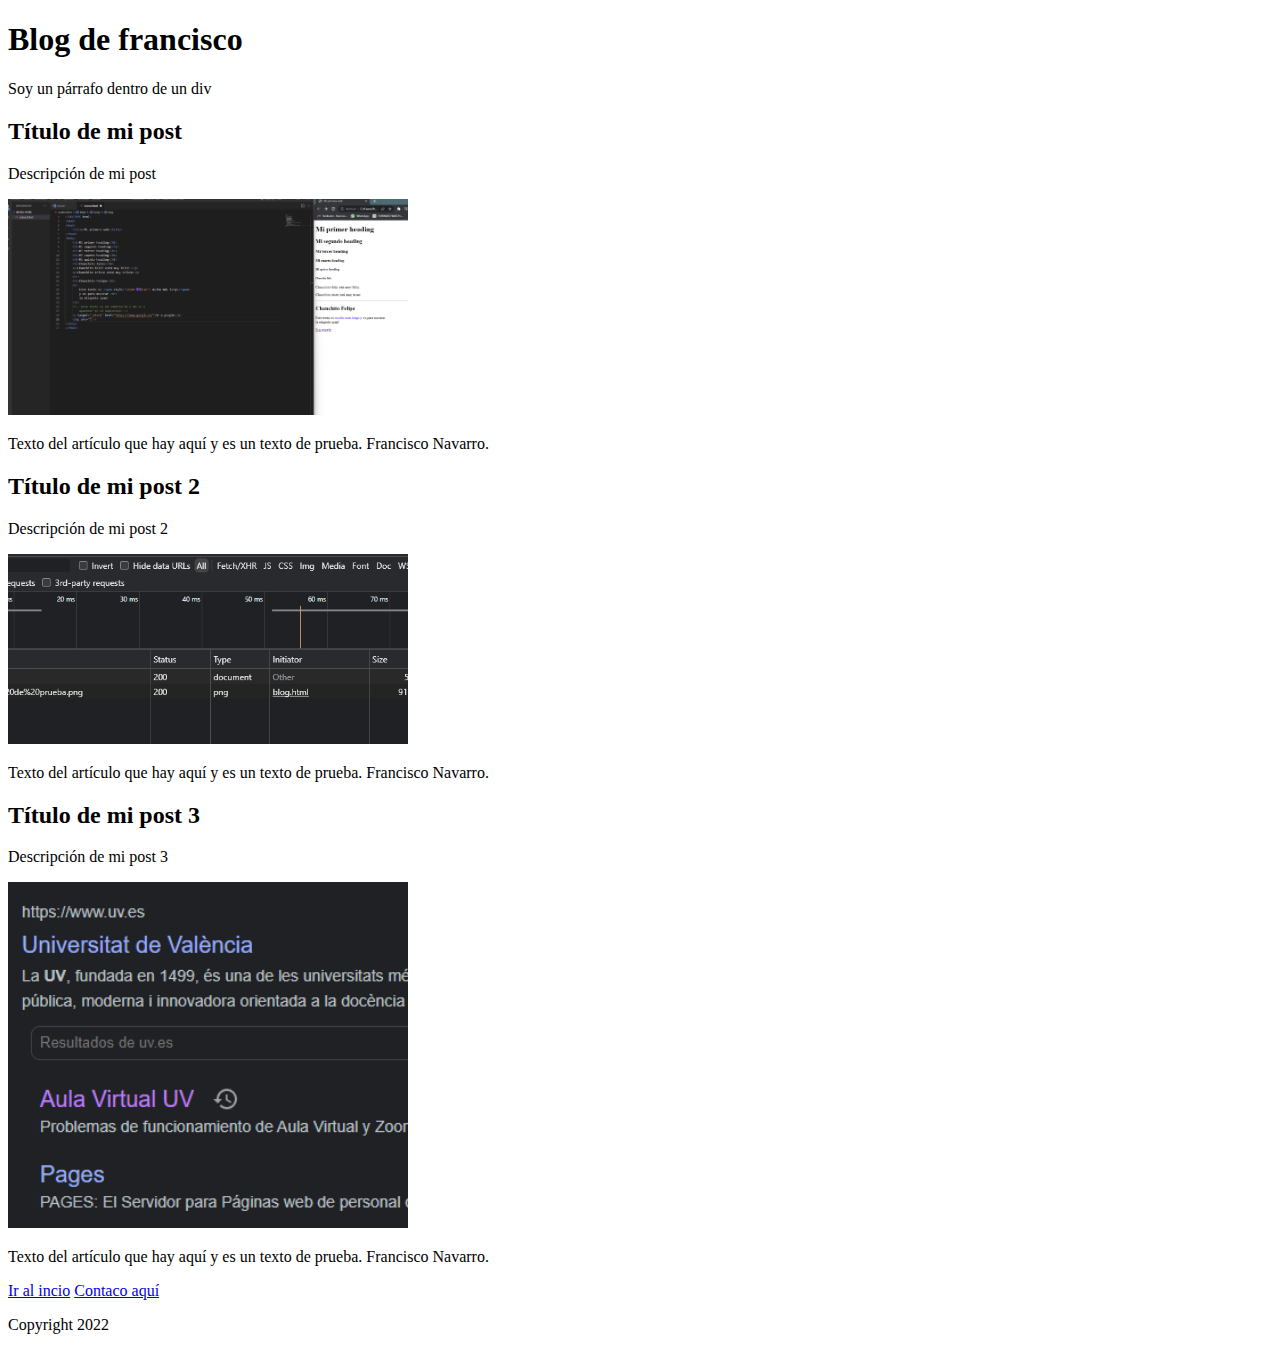
==== blog.html @ 5becdd56 "Subida de la prueba de html" ====
<!DOCTYPE html>
<html lang="en">
<head>
    <title>Document</title>
</head>
<body>
    <header>
        <h1 id="titulo" >Blog de francisco</h1>
    </header>
    <!-- div es como section, sirve para dividir el contenido de tu página-->
    <div>
        <p>Soy un párrafo dentro de un div</p>
    </div>
    <section>
        <article class="post">
            <h2>Título de mi post</h2>
            <p>Descripción de mi post</p>
            <img src="img/caputra de prueba.png" width="400"/>
            <p>Texto del artículo que hay aquí y es un texto de prueba. Francisco Navarro.</p>
        </article>
        <article class="post">
            <h2>Título de mi post 2</h2>
            <p>Descripción de mi post 2</p>
            <img src="img/imagen2.png" width="400"/>
            <p>Texto del artículo que hay aquí y es un texto de prueba. Francisco Navarro.</p>
        </article>
        <article class="post">
            <h2>Título de mi post 3</h2>
            <p>Descripción de mi post 3</p>
            <img src="img/imagen 3.png" width="400"/>
            <p>Texto del artículo que hay aquí y es un texto de prueba. Francisco Navarro.</p>
        </article>
    </section>
    <footer>
        <a href="#titulo">Ir al incio</a>
        <a href="mailtto:francisconavmol@gmail.com">Contaco aquí</a>
        <p>Copyright 2022</p>
    </footer>
</body>
</html>
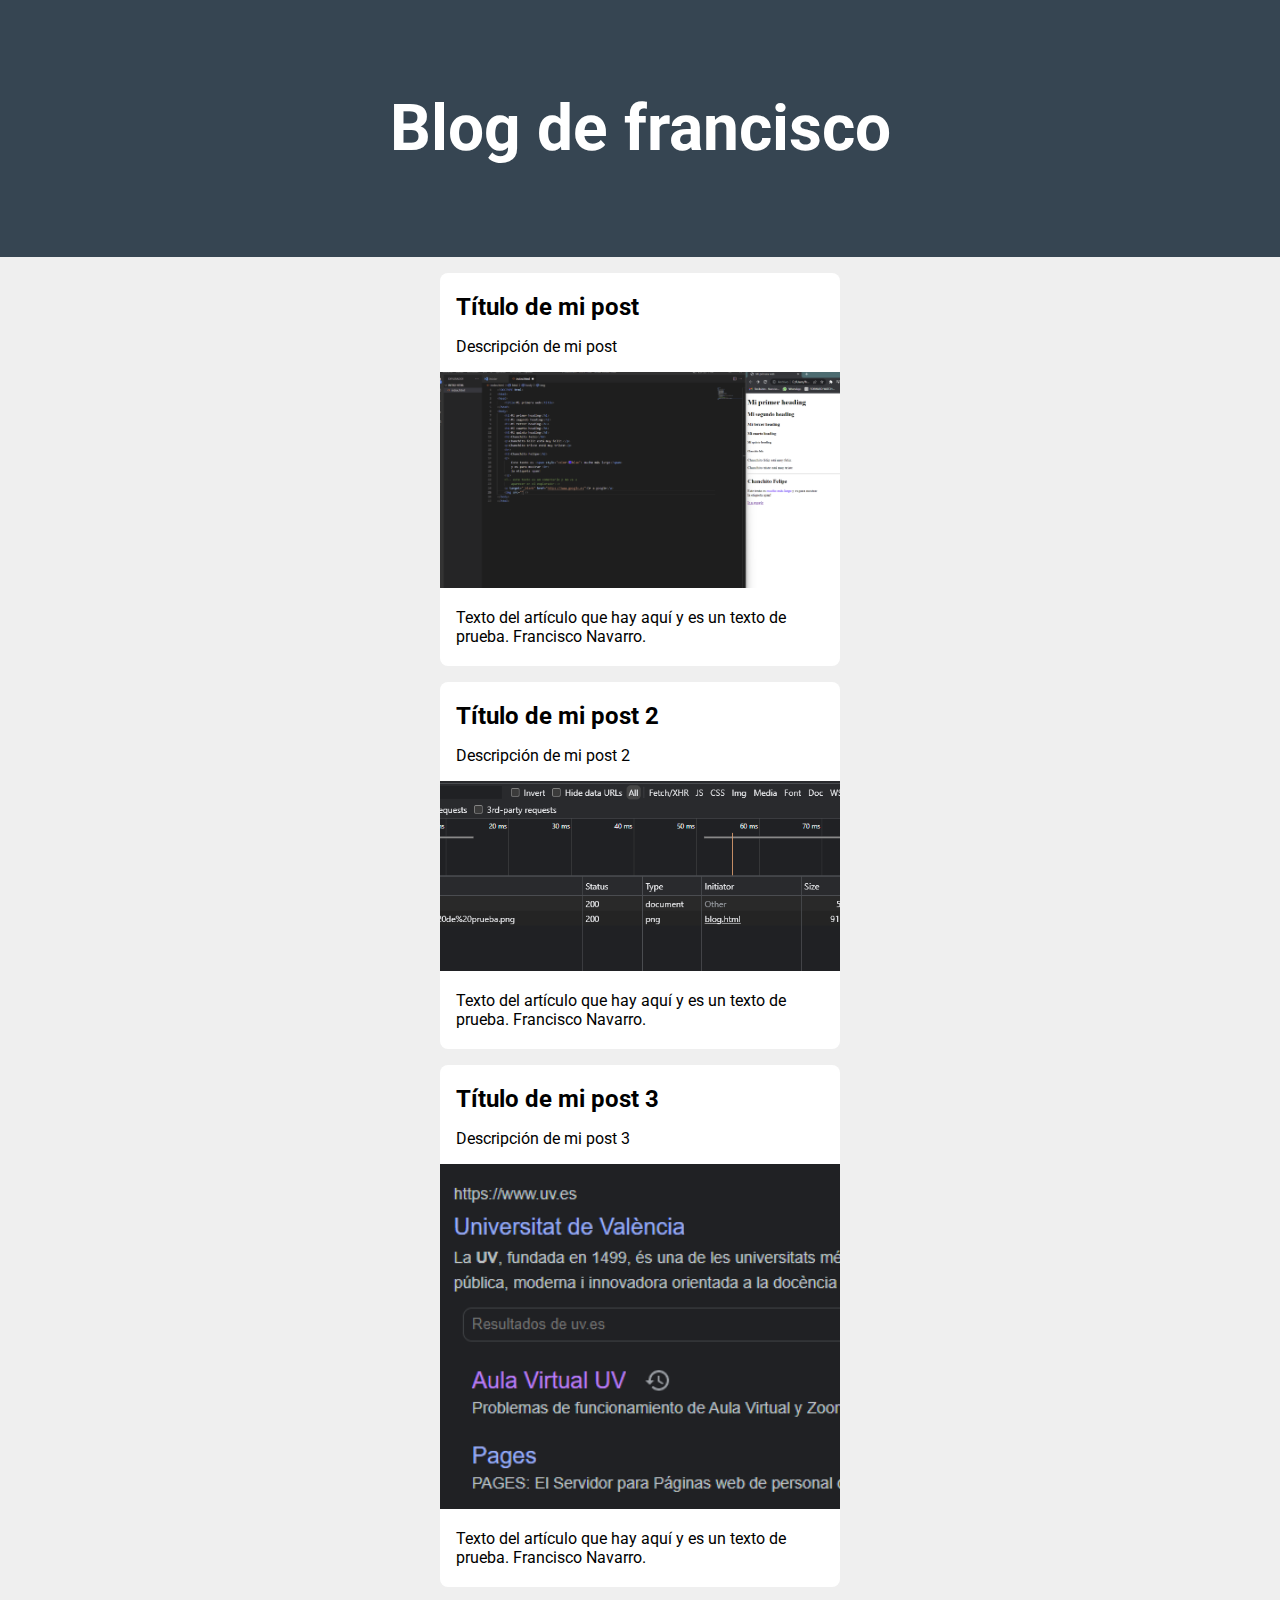
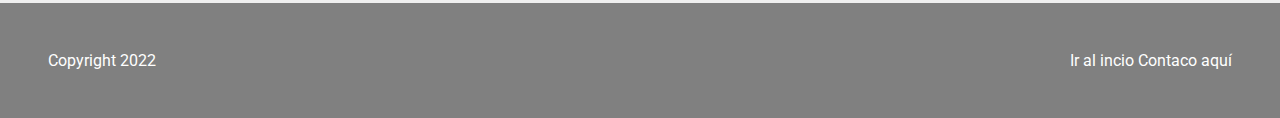
==== commit 50b9cfd2: "Cambio del diseño del blog con css" ====
--- a/blog.html
+++ b/blog.html
@@ -2,16 +2,18 @@
 <html lang="en">
 <head>
     <title>Document</title>
+    <link rel="preconnect" href="https://fonts.googleapis.com">
+    <link rel="preconnect" href="https://fonts.gstatic.com" crossorigin>
+    <link href="https://fonts.googleapis.com/css2?family=Montserrat:wght@400;700&family=Roboto:wght@100&display=swap" rel="stylesheet">
+    <link rel="stylesheet" href="style.css">
 </head>
 <body>
-    <header>
-        <h1 id="titulo" >Blog de francisco</h1>
+    <header id="titulo">
+        <h1>Blog de francisco</h1>
     </header>
     <!-- div es como section, sirve para dividir el contenido de tu página-->
-    <div>
-        <p>Soy un párrafo dentro de un div</p>
-    </div>
-    <section>
+    
+    <section class="container">
         <article class="post">
             <h2>Título de mi post</h2>
             <p>Descripción de mi post</p>
@@ -32,8 +34,10 @@
         </article>
     </section>
     <footer>
-        <a href="#titulo">Ir al incio</a>
-        <a href="mailtto:francisconavmol@gmail.com">Contaco aquí</a>
+        <section>
+            <a href="#titulo">Ir al incio</a>
+            <a href="mailtto:francisconavmol@gmail.com">Contaco aquí</a>
+        </section>
         <p>Copyright 2022</p>
     </footer>
 </body>
--- a/style.css
+++ b/style.css
@@ -0,0 +1,58 @@
+html{
+    font-family: 'Montserrat', sans-serif;
+    font-family: 'Roboto', sans-serif;
+}
+body{
+    margin: 0;
+    background-color: #efefef;
+}
+
+header{
+    background-color: #364552;
+    color: white;
+    padding: 3rem 2rem;
+}
+header h1{
+    font-size: 4rem;
+    text-align: center;
+}
+.container{
+    width: 400px;
+    margin: 0 auto;
+}
+section article{
+    transition: box-shadow 0.3s ease;
+    background-color: white;
+    margin: 1rem 0;
+    border-radius: 0.5rem;
+    padding: 0.25rem 0;
+    cursor: pointer;
+}
+
+section article:hover{
+    box-shadow: 0 0.1rem 0.4rem rgba(0,0, 0,0.3);
+
+}
+section article h2, section article p{
+    margin: 1rem;
+}
+
+footer{
+    background-color: grey;
+    padding: 3rem;
+    color: white;
+}
+footer section{
+    float: right;
+}
+footer p{
+    margin: 0;
+}
+footer a{
+    transition: color 0.3s ease;
+    color: white;
+    text-decoration: none;
+}
+footer a:hover{
+    color: cornflowerblue;
+}
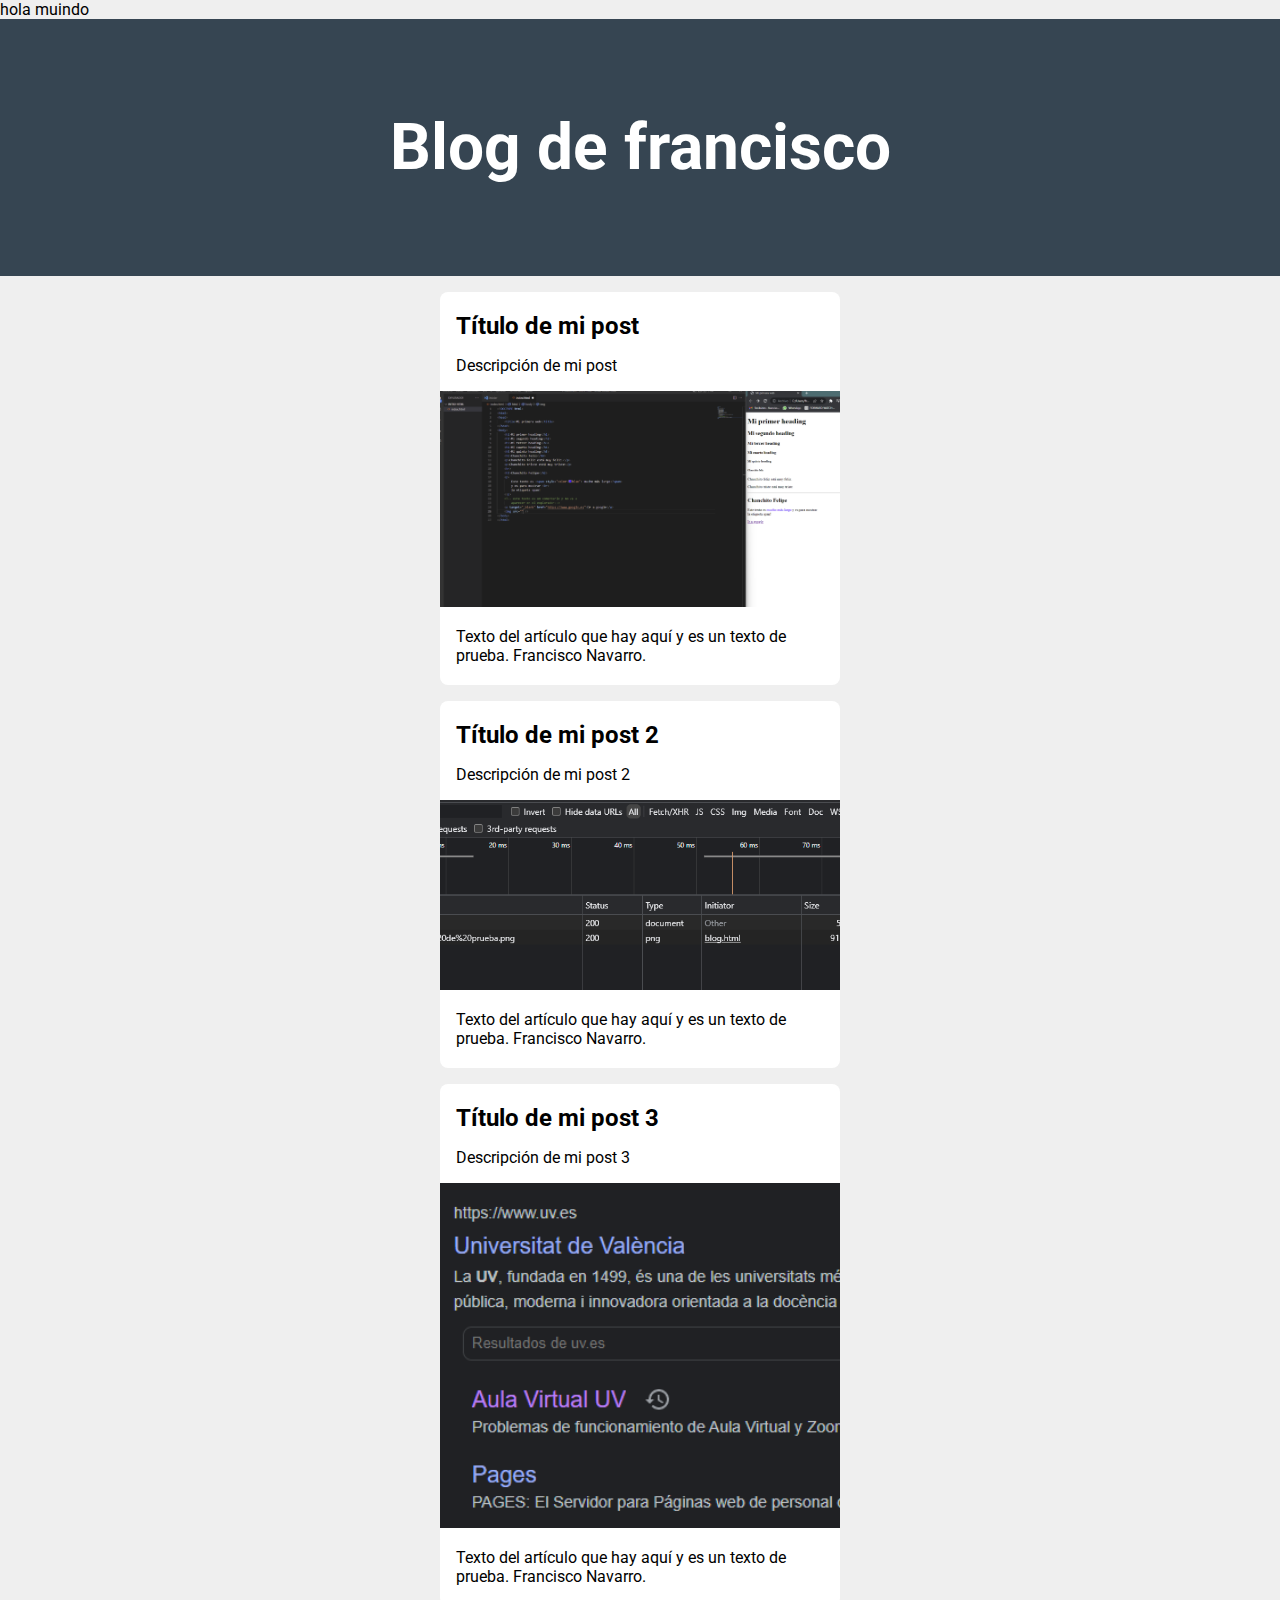
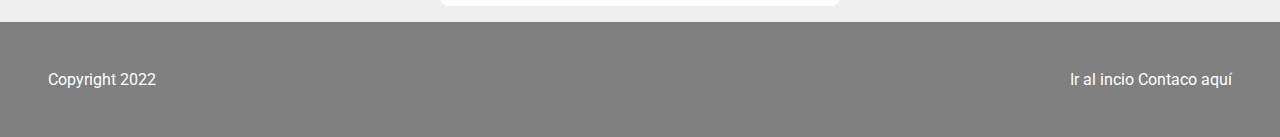
==== commit 8aea6cf4: "prueba de correccion" ====
--- a/blog.html
+++ b/blog.html
@@ -8,6 +8,7 @@
     <link rel="stylesheet" href="style.css">
 </head>
 <body>
+    <div>hola muindo</div>
     <header id="titulo">
         <h1>Blog de francisco</h1>
     </header>
